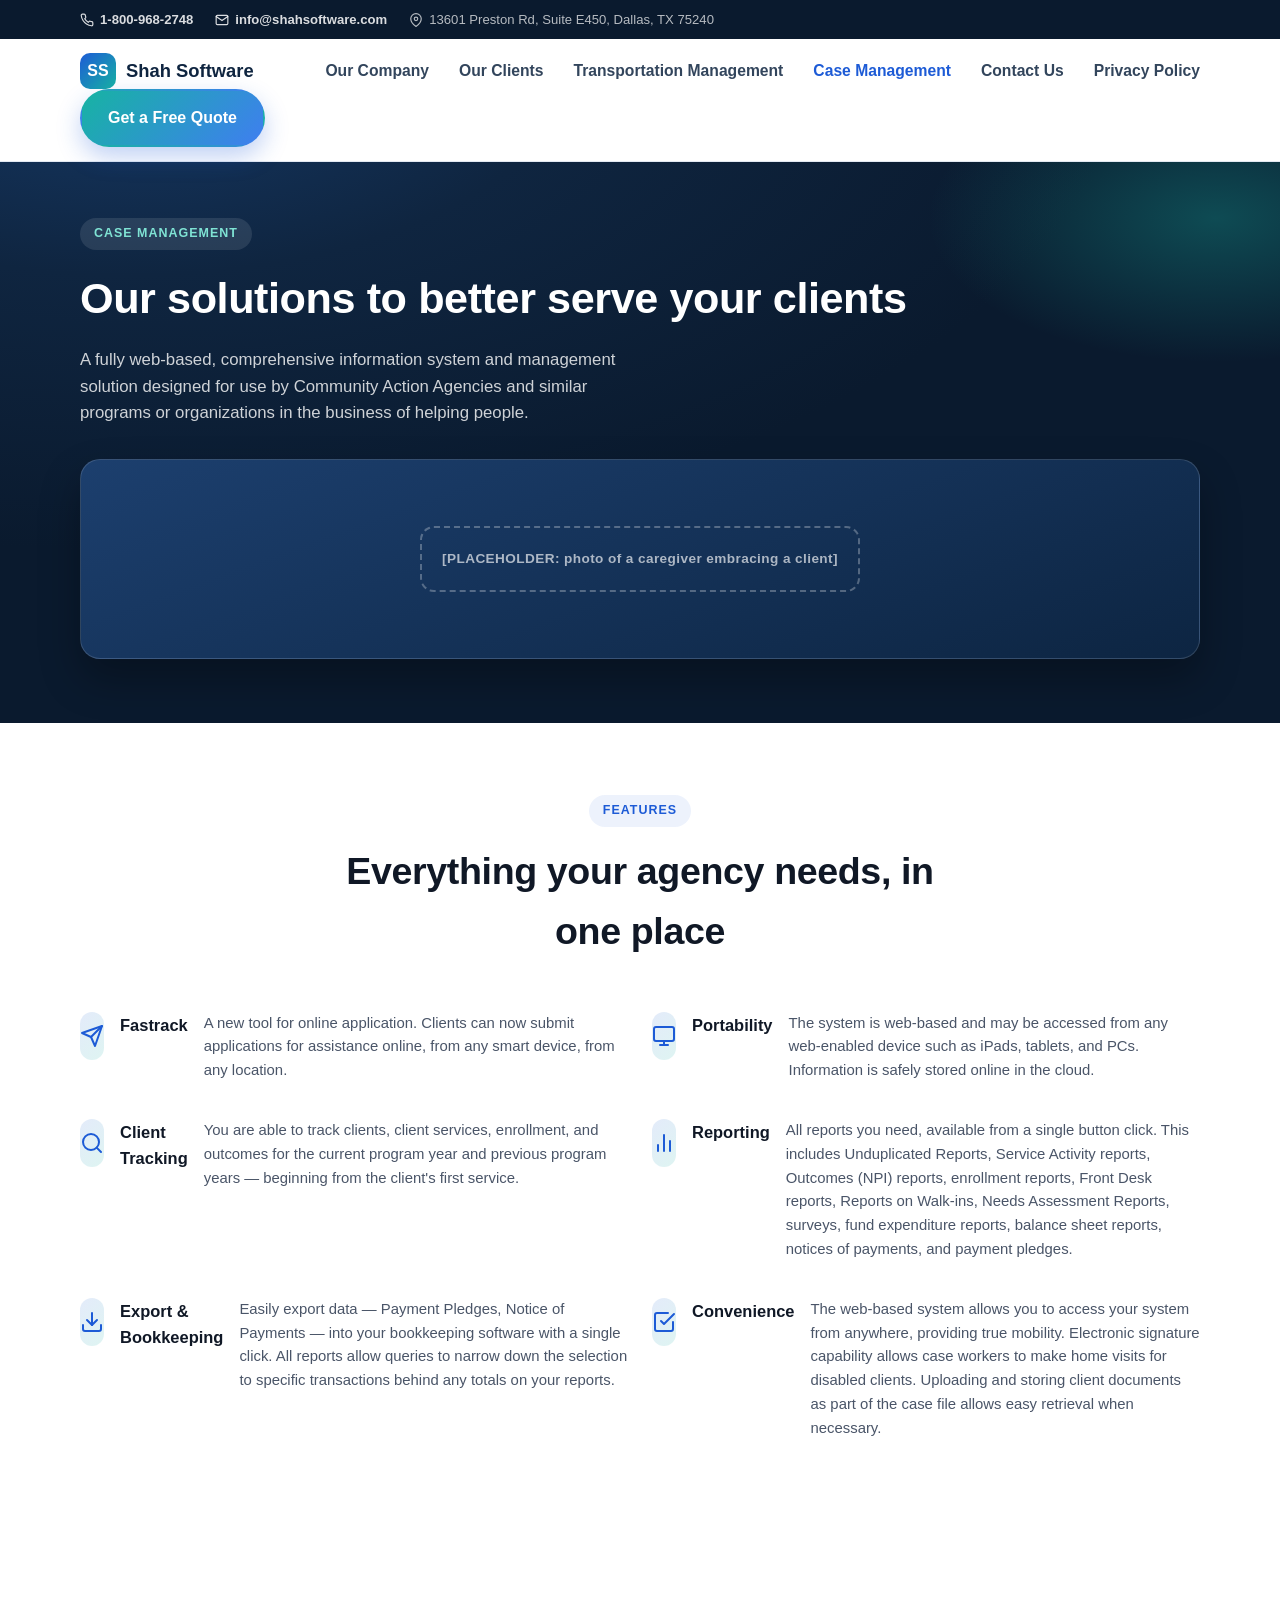
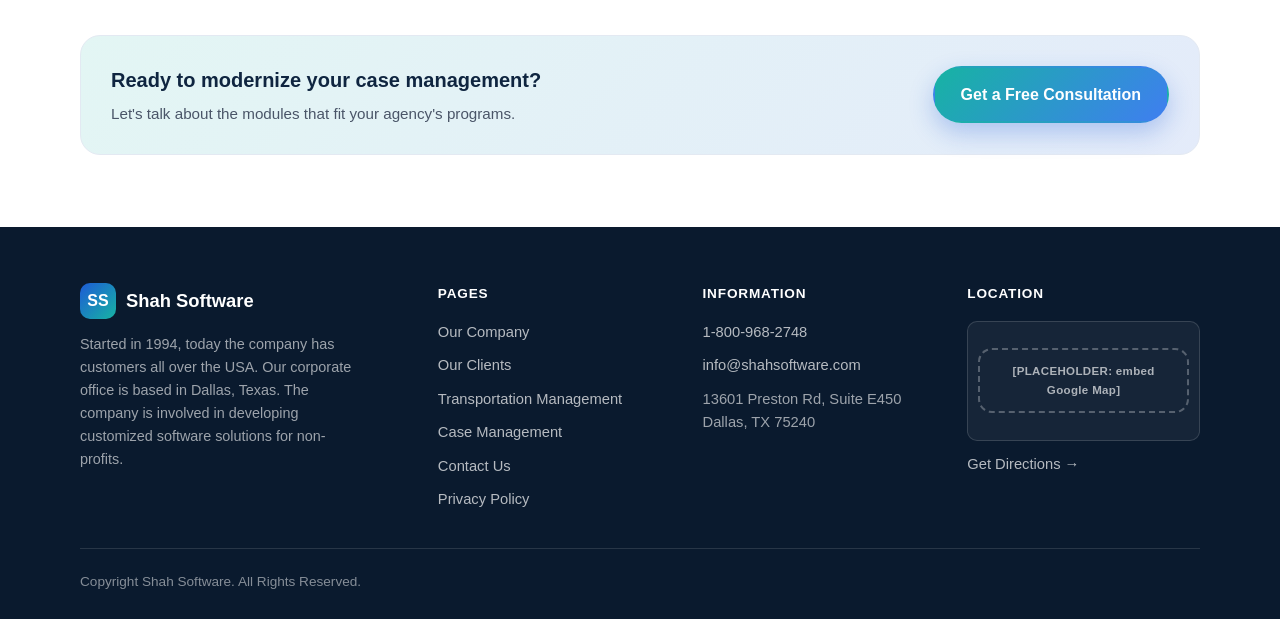
==== case-management.html @ 7a67a082 "Rebuild full site page-by-page with real content from shahsoftware.com Replaces the single-page conc" ====
<!DOCTYPE html>
<html lang="en">
<head>
<meta charset="UTF-8">
<meta name="viewport" content="width=device-width, initial-scale=1.0">
<title>Case Management | Shah Software</title>
<meta name="description" content="A fully web-based case management system for Community Action Agencies to track clients, services, and outcomes.">
<link rel="stylesheet" href="styles.css">
</head>
<body>

<div class="topbar">
  <div class="wrap">
    <a href="tel:+18009682748">
      <svg viewBox="0 0 24 24" fill="none" stroke="currentColor" stroke-width="2" stroke-linecap="round" stroke-linejoin="round"><path d="M22 16.92v3a2 2 0 0 1-2.18 2 19.79 19.79 0 0 1-8.63-3.07 19.5 19.5 0 0 1-6-6 19.79 19.79 0 0 1-3.07-8.67A2 2 0 0 1 4.11 2h3a2 2 0 0 1 2 1.72c.127.96.361 1.903.7 2.81a2 2 0 0 1-.45 2.11L8.09 9.91a16 16 0 0 0 6 6l1.27-1.27a2 2 0 0 1 2.11-.45c.907.339 1.85.573 2.81.7A2 2 0 0 1 22 16.92z"/></svg>
      1-800-968-2748
    </a>
    <a href="mailto:info@shahsoftware.com">
      <svg viewBox="0 0 24 24" fill="none" stroke="currentColor" stroke-width="2" stroke-linecap="round" stroke-linejoin="round"><path d="M4 4h16c1.1 0 2 .9 2 2v12c0 1.1-.9 2-2 2H4c-1.1 0-2-.9-2-2V6c0-1.1.9-2 2-2z"/><polyline points="22,6 12,13 2,6"/></svg>
      info@shahsoftware.com
    </a>
    <span class="addr">
      <svg viewBox="0 0 24 24" fill="none" stroke="currentColor" stroke-width="2" stroke-linecap="round" stroke-linejoin="round"><path d="M21 10c0 7-9 13-9 13s-9-6-9-13a9 9 0 0 1 18 0z"/><circle cx="12" cy="10" r="3"/></svg>
      13601 Preston Rd, Suite E450, Dallas, TX 75240
    </span>
  </div>
</div>

<header>
  <nav class="nav">
    <a href="index.html" class="logo">
      <span class="logo-mark">SS</span>
      Shah Software
    </a>

    <input type="checkbox" id="nav-toggle" class="nav-toggle">

    <a class="nav-call" href="tel:+18009682748">
      <svg class="icon" viewBox="0 0 24 24" fill="none" stroke="currentColor" stroke-width="2" stroke-linecap="round" stroke-linejoin="round"><path d="M22 16.92v3a2 2 0 0 1-2.18 2 19.79 19.79 0 0 1-8.63-3.07 19.5 19.5 0 0 1-6-6 19.79 19.79 0 0 1-3.07-8.67A2 2 0 0 1 4.11 2h3a2 2 0 0 1 2 1.72c.127.96.361 1.903.7 2.81a2 2 0 0 1-.45 2.11L8.09 9.91a16 16 0 0 0 6 6l1.27-1.27a2 2 0 0 1 2.11-.45c.907.339 1.85.573 2.81.7A2 2 0 0 1 22 16.92z"/></svg>
    </a>

    <label for="nav-toggle" class="burger" aria-label="Menu">
      <svg class="icon" viewBox="0 0 24 24" fill="none" stroke="currentColor" stroke-width="2" stroke-linecap="round"><line x1="3" y1="6" x2="21" y2="6"/><line x1="3" y1="12" x2="21" y2="12"/><line x1="3" y1="18" x2="21" y2="18"/></svg>
    </label>

    <ul class="nav-links">
      <li><a href="our-company.html">Our Company</a></li>
      <li><a href="our-clients.html">Our Clients</a></li>
      <li><a href="transportation-management.html">Transportation Management</a></li>
      <li><a href="case-management.html" class="active">Case Management</a></li>
      <li><a href="contact.html">Contact Us</a></li>
      <li><a href="privacy-policy.html">Privacy Policy</a></li>
    </ul>

    <a href="contact.html" class="btn btn-primary nav-cta">Get a Free Quote</a>
  </nav>
</header>

<main>

  <section class="page-hero">
    <div class="wrap">
      <span class="eyebrow on-dark">Case Management</span>
      <h1>Our solutions to better serve your clients</h1>
      <p>A fully web-based, comprehensive information system and management solution designed for use by Community Action Agencies and similar programs or organizations in the business of helping people.</p>
      <div class="page-hero-media">
        <div class="placeholder-tag">[PLACEHOLDER: photo of a caregiver embracing a client]</div>
      </div>
    </div>
  </section>

  <section>
    <div class="wrap">
      <div class="section-head">
        <span class="eyebrow">Features</span>
        <h2>Everything your agency needs, in one place</h2>
      </div>

      <div class="feature-grid">
        <div class="feature-card">
          <div class="card-icon">
            <svg width="24" height="24" viewBox="0 0 24 24" fill="none" stroke="currentColor" stroke-width="2" stroke-linecap="round" stroke-linejoin="round"><line x1="22" y1="2" x2="11" y2="13"/><polygon points="22 2 15 22 11 13 2 9 22 2"/></svg>
          </div>
          <h3>Fastrack</h3>
          <p>A new tool for online application. Clients can now submit applications for assistance online, from any smart device, from any location.</p>
        </div>

        <div class="feature-card">
          <div class="card-icon">
            <svg width="24" height="24" viewBox="0 0 24 24" fill="none" stroke="currentColor" stroke-width="2" stroke-linecap="round" stroke-linejoin="round"><rect x="2" y="3" width="20" height="14" rx="2"/><line x1="8" y1="21" x2="16" y2="21"/><line x1="12" y1="17" x2="12" y2="21"/></svg>
          </div>
          <h3>Portability</h3>
          <p>The system is web-based and may be accessed from any web-enabled device such as iPads, tablets, and PCs. Information is safely stored online in the cloud.</p>
        </div>

        <div class="feature-card">
          <div class="card-icon">
            <svg width="24" height="24" viewBox="0 0 24 24" fill="none" stroke="currentColor" stroke-width="2" stroke-linecap="round" stroke-linejoin="round"><circle cx="11" cy="11" r="8"/><line x1="21" y1="21" x2="16.65" y2="16.65"/></svg>
          </div>
          <h3>Client Tracking</h3>
          <p>You are able to track clients, client services, enrollment, and outcomes for the current program year and previous program years — beginning from the client's first service.</p>
        </div>

        <div class="feature-card">
          <div class="card-icon">
            <svg width="24" height="24" viewBox="0 0 24 24" fill="none" stroke="currentColor" stroke-width="2" stroke-linecap="round" stroke-linejoin="round"><line x1="18" y1="20" x2="18" y2="10"/><line x1="12" y1="20" x2="12" y2="4"/><line x1="6" y1="20" x2="6" y2="14"/></svg>
          </div>
          <h3>Reporting</h3>
          <p>All reports you need, available from a single button click. This includes Unduplicated Reports, Service Activity reports, Outcomes (NPI) reports, enrollment reports, Front Desk reports, Reports on Walk-ins, Needs Assessment Reports, surveys, fund expenditure reports, balance sheet reports, notices of payments, and payment pledges.</p>
        </div>

        <div class="feature-card">
          <div class="card-icon">
            <svg width="24" height="24" viewBox="0 0 24 24" fill="none" stroke="currentColor" stroke-width="2" stroke-linecap="round" stroke-linejoin="round"><path d="M21 15v4a2 2 0 0 1-2 2H5a2 2 0 0 1-2-2v-4"/><polyline points="7 10 12 15 17 10"/><line x1="12" y1="15" x2="12" y2="3"/></svg>
          </div>
          <h3>Export &amp; Bookkeeping</h3>
          <p>Easily export data — Payment Pledges, Notice of Payments — into your bookkeeping software with a single click. All reports allow queries to narrow down the selection to specific transactions behind any totals on your reports.</p>
        </div>

        <div class="feature-card">
          <div class="card-icon">
            <svg width="24" height="24" viewBox="0 0 24 24" fill="none" stroke="currentColor" stroke-width="2" stroke-linecap="round" stroke-linejoin="round"><path d="M9 11l3 3L22 4"/><path d="M21 12v7a2 2 0 0 1-2 2H5a2 2 0 0 1-2-2V5a2 2 0 0 1 2-2h11"/></svg>
          </div>
          <h3>Convenience</h3>
          <p>The web-based system allows you to access your system from anywhere, providing true mobility. Electronic signature capability allows case workers to make home visits for disabled clients. Uploading and storing client documents as part of the case file allows easy retrieval when necessary.</p>
        </div>
      </div>
    </div>
  </section>

  <section>
    <div class="wrap">
      <div class="call-banner" style="background:linear-gradient(135deg,rgba(23,179,163,0.12),rgba(29,91,214,0.12));border:1px solid var(--line);">
        <div>
          <h3 style="color:var(--navy);">Ready to modernize your case management?</h3>
          <p style="color:var(--ink-soft);">Let's talk about the modules that fit your agency's programs.</p>
        </div>
        <a class="btn btn-primary" href="contact.html">Get a Free Consultation</a>
      </div>
    </div>
  </section>

</main>

<footer>
  <div class="wrap">
    <div class="footer-grid">
      <div class="footer-brand">
        <a href="index.html" class="logo">
          <span class="logo-mark">SS</span>
          Shah Software
        </a>
        <p>Started in 1994, today the company has customers all over the USA. Our corporate office is based in Dallas, Texas. The company is involved in developing customized software solutions for non-profits.</p>
      </div>

      <div class="footer-col">
        <h4>Pages</h4>
        <ul>
          <li><a href="our-company.html">Our Company</a></li>
          <li><a href="our-clients.html">Our Clients</a></li>
          <li><a href="transportation-management.html">Transportation Management</a></li>
          <li><a href="case-management.html">Case Management</a></li>
          <li><a href="contact.html">Contact Us</a></li>
          <li><a href="privacy-policy.html">Privacy Policy</a></li>
        </ul>
      </div>

      <div class="footer-col">
        <h4>Information</h4>
        <ul>
          <li><a href="tel:+18009682748">1-800-968-2748</a></li>
          <li><a href="mailto:info@shahsoftware.com">info@shahsoftware.com</a></li>
          <li class="plain">13601 Preston Rd, Suite E450<br>Dallas, TX 75240</li>
        </ul>
      </div>

      <div class="footer-col">
        <h4>Location</h4>
        <div class="footer-map"><div class="placeholder-tag">[PLACEHOLDER: embed Google Map]</div></div>
        <ul style="margin-top:12px;">
          <li><a href="https://www.google.com/maps/search/?api=1&query=13601+Preston+Rd+Suite+E450+Dallas+TX+75240" target="_blank" rel="noopener">Get Directions →</a></li>
        </ul>
      </div>
    </div>

    <div class="footer-bottom">
      <span>Copyright Shah Software. All Rights Reserved.</span>
    </div>
  </div>
</footer>

</body>
</html>
---- styles.css ----
/* ===========================================================
   Shah Software — shared stylesheet
   Plain HTML + CSS, no JS, no build step.
   =========================================================== */

:root{
  --navy:#0f2540;
  --navy-deep:#0a1a2e;
  --blue:#1d5bd6;
  --blue-light:#3f7ef0;
  --teal:#17b3a3;
  --gold:#e8a33d;
  --ink:#101826;
  --ink-soft:#4a5568;
  --paper:#ffffff;
  --paper-soft:#f4f7fb;
  --line:#e3e9f2;
  --radius-lg:20px;
  --radius-md:14px;
  --radius-sm:10px;
  --shadow:0 10px 30px rgba(15,37,64,0.10);
  --shadow-sm:0 4px 14px rgba(15,37,64,0.08);
  --maxw:1160px;
}

*,*::before,*::after{box-sizing:border-box;}
html{scroll-behavior:smooth;}
body{
  margin:0;
  font-family:-apple-system,BlinkMacSystemFont,"Segoe UI",Roboto,"Helvetica Neue",Arial,sans-serif;
  color:var(--ink);
  background:var(--paper);
  line-height:1.6;
  -webkit-font-smoothing:antialiased;
}
img{max-width:100%;display:block;}
a{color:inherit;text-decoration:none;}
ul{list-style:none;margin:0;padding:0;}
h1,h2,h3,h4,p{margin:0;}
.wrap{max-width:var(--maxw);margin:0 auto;padding:0 20px;}
section{padding:72px 0;}
.eyebrow{
  display:inline-block;
  font-size:.78rem;
  font-weight:700;
  letter-spacing:.08em;
  text-transform:uppercase;
  color:var(--blue);
  background:rgba(29,91,214,0.08);
  padding:6px 14px;
  border-radius:999px;
  margin-bottom:14px;
}
.eyebrow.on-dark{background:rgba(255,255,255,0.1);color:#7fe3d4;}
.section-head{max-width:640px;margin:0 auto 44px;text-align:center;}
.section-head.left{margin:0 0 36px;text-align:left;}
.section-head h2{font-size:clamp(1.7rem,4vw,2.35rem);letter-spacing:-0.01em;}
.section-head p{margin-top:12px;color:var(--ink-soft);font-size:1.05rem;}

/* ===== Buttons ===== */
.btn{
  display:inline-flex;
  align-items:center;
  justify-content:center;
  gap:8px;
  padding:14px 26px;
  border-radius:999px;
  font-weight:700;
  font-size:1rem;
  border:2px solid transparent;
  cursor:pointer;
  transition:transform .15s ease, box-shadow .15s ease, background .15s ease, color .15s ease;
}
.btn:active{transform:translateY(1px);}
.btn-primary{
  background:linear-gradient(135deg,var(--teal),var(--blue-light));
  color:#fff;
  box-shadow:0 10px 24px rgba(29,91,214,0.28);
}
.btn-primary:hover{box-shadow:0 14px 30px rgba(29,91,214,0.36);transform:translateY(-1px);}
.btn-ghost{background:transparent;border-color:rgba(255,255,255,0.5);color:#fff;}
.btn-ghost:hover{background:rgba(255,255,255,0.12);}
.btn-outline{background:transparent;border-color:var(--line);color:var(--navy);}
.btn-outline:hover{border-color:var(--blue);color:var(--blue);}
.btn-sm{padding:10px 20px;font-size:.9rem;}

/* ===== Top info bar ===== */
.topbar{
  background:var(--navy-deep);
  color:rgba(255,255,255,0.85);
  font-size:.82rem;
}
.topbar .wrap{
  display:flex;
  flex-wrap:wrap;
  gap:6px 22px;
  align-items:center;
  padding-top:9px;
  padding-bottom:9px;
}
.topbar a{display:inline-flex;align-items:center;gap:6px;font-weight:600;}
.topbar a:hover{color:#7fe3d4;}
.topbar svg{width:14px;height:14px;flex-shrink:0;}
.topbar .addr{display:inline-flex;align-items:center;gap:6px;color:rgba(255,255,255,0.7);}

/* ===== Header / nav ===== */
header{
  position:sticky;
  top:0;
  z-index:50;
  background:rgba(255,255,255,0.92);
  backdrop-filter:saturate(180%) blur(10px);
  border-bottom:1px solid var(--line);
}
.nav{
  display:flex;
  flex-wrap:wrap;
  align-items:center;
  justify-content:space-between;
  padding:14px 20px;
  max-width:var(--maxw);
  margin:0 auto;
}
.logo{display:flex;align-items:center;gap:10px;font-weight:800;font-size:1.15rem;color:var(--navy);order:1;}
.logo-mark{
  width:36px;height:36px;border-radius:10px;
  background:linear-gradient(135deg,var(--blue),var(--teal));
  display:flex;align-items:center;justify-content:center;
  color:#fff;font-weight:800;font-size:1rem;flex-shrink:0;
}
.icon{width:18px;height:18px;flex-shrink:0;}

.nav-toggle{display:none;}
.burger{
  order:3;
  display:flex;align-items:center;justify-content:center;
  width:40px;height:40px;border-radius:10px;
  border:1px solid var(--line);background:#fff;cursor:pointer;
}
.nav-call{
  order:2;
  display:flex;align-items:center;gap:8px;
  font-weight:700;color:var(--navy);font-size:.88rem;
  margin-left:auto;margin-right:10px;
}
.nav-links{
  order:5;
  flex-basis:100%;
  max-height:0;
  overflow:hidden;
  transition:max-height .25s ease;
  display:flex;flex-direction:column;
  width:100%;
  font-weight:600;font-size:.98rem;color:var(--navy);
}
.nav-toggle:checked ~ .nav-links{max-height:520px;margin-top:14px;}
.nav-links li{border-top:1px solid var(--line);}
.nav-links a{display:block;padding:13px 4px;opacity:.85;}
.nav-links a:hover,.nav-links a.active{opacity:1;color:var(--blue);}
.nav-cta{order:4;display:none;}

@media(min-width:880px){
  .nav-call,.burger,.nav-toggle{display:none;}
  .nav-links{
    order:2;flex-basis:auto;max-height:none;overflow:visible;
    flex-direction:row;width:auto;gap:30px;
  }
  .nav-links li{border-top:none;}
  .nav-links a{padding:0;}
  .nav-links a.active{color:var(--blue);}
  .nav-cta{order:3;display:inline-flex;}
}

/* ===== Hero (home, large) ===== */
.hero{
  position:relative;
  background:radial-gradient(1200px 600px at 15% -10%, #163a68 0%, var(--navy) 45%, var(--navy-deep) 100%);
  color:#fff;
  overflow:hidden;
  padding:76px 0 90px;
}
.hero::after{
  content:"";position:absolute;inset:0;
  background:
    radial-gradient(500px 260px at 92% 12%, rgba(23,179,163,0.35), transparent 60%),
    radial-gradient(420px 300px at 100% 95%, rgba(232,163,61,0.18), transparent 60%);
  pointer-events:none;
}
.hero-grid{position:relative;display:grid;gap:44px;align-items:center;}
@media(min-width:960px){.hero-grid{grid-template-columns:1.05fr .95fr;gap:56px;}}
.hero-badge{
  display:inline-flex;align-items:center;gap:8px;
  background:rgba(255,255,255,0.1);border:1px solid rgba(255,255,255,0.16);
  padding:7px 14px;border-radius:999px;font-size:.82rem;font-weight:600;margin-bottom:20px;
}
.hero h1{font-size:clamp(2.1rem,5.4vw,3.4rem);line-height:1.12;letter-spacing:-0.02em;font-weight:800;}
.hero h1 span{
  background:linear-gradient(135deg,#5fe0cf,#7fb2ff);
  -webkit-background-clip:text;background-clip:text;color:transparent;
}
.hero p.lead{margin-top:18px;font-size:1.12rem;color:rgba(255,255,255,0.82);max-width:52ch;}
.hero-actions{display:flex;flex-wrap:wrap;gap:14px;margin-top:32px;}
.hero-trust{display:flex;flex-wrap:wrap;gap:22px;margin-top:40px;padding-top:28px;border-top:1px solid rgba(255,255,255,0.14);}
.hero-trust div{font-size:.85rem;color:rgba(255,255,255,0.7);}
.hero-trust strong{display:block;font-size:1.35rem;color:#fff;font-weight:800;}
.hero-media{
  position:relative;border-radius:var(--radius-lg);overflow:hidden;
  background:linear-gradient(160deg,#1c3f6e,#0d2542);
  border:1px solid rgba(255,255,255,0.14);min-height:320px;
  display:flex;align-items:center;justify-content:center;
  box-shadow:0 30px 60px rgba(0,0,0,0.35);
}
.placeholder-tag{
  color:rgba(255,255,255,0.65);font-size:.85rem;font-weight:700;letter-spacing:.03em;
  text-align:center;padding:20px;border:2px dashed rgba(255,255,255,0.28);
  border-radius:var(--radius-md);margin:20px;
}

/* ===== Page hero (inner pages, compact) ===== */
.page-hero{
  position:relative;
  background:radial-gradient(1000px 500px at 10% -20%, #163a68 0%, var(--navy) 45%, var(--navy-deep) 100%);
  color:#fff;padding:56px 0 64px;overflow:hidden;
}
.page-hero::after{
  content:"";position:absolute;inset:0;
  background:radial-gradient(480px 240px at 95% 10%, rgba(23,179,163,0.32), transparent 60%);
  pointer-events:none;
}
.page-hero .wrap{position:relative;}
.page-hero h1{font-size:clamp(1.9rem,4.6vw,2.7rem);letter-spacing:-0.01em;font-weight:800;}
.page-hero p{margin-top:14px;color:rgba(255,255,255,0.8);font-size:1.05rem;max-width:60ch;}
.page-hero-media{
  margin-top:32px;border-radius:var(--radius-lg);overflow:hidden;
  background:linear-gradient(160deg,#1c3f6e,#0d2542);
  border:1px solid rgba(255,255,255,0.14);min-height:200px;
  display:flex;align-items:center;justify-content:center;
  box-shadow:0 20px 40px rgba(0,0,0,0.3);
}

/* ===== Logos / trusted strip ===== */
.strip{background:var(--paper-soft);border-bottom:1px solid var(--line);padding:26px 0;}
.strip .wrap{display:flex;flex-wrap:wrap;gap:14px 34px;align-items:center;justify-content:center;color:var(--ink-soft);font-size:.85rem;font-weight:600;text-align:center;}

/* ===== Grids / cards ===== */
.grid-3{display:grid;gap:22px;grid-template-columns:1fr;}
@media(min-width:680px){.grid-3{grid-template-columns:repeat(2,1fr);}}
@media(min-width:980px){.grid-3{grid-template-columns:repeat(3,1fr);}}
.grid-2{display:grid;gap:22px;grid-template-columns:1fr;}
@media(min-width:680px){.grid-2{grid-template-columns:repeat(2,1fr);}}

.card{
  background:#fff;border:1px solid var(--line);border-radius:var(--radius-md);
  padding:28px 24px;box-shadow:var(--shadow-sm);
  transition:transform .18s ease, box-shadow .18s ease, border-color .18s ease;
}
.card:hover{transform:translateY(-4px);box-shadow:var(--shadow);border-color:#d3e0f5;}
.card-icon{
  width:48px;height:48px;border-radius:12px;
  display:flex;align-items:center;justify-content:center;
  background:linear-gradient(135deg,rgba(29,91,214,0.12),rgba(23,179,163,0.14));
  color:var(--blue);margin-bottom:18px;
}
.card h3{font-size:1.15rem;margin-bottom:8px;letter-spacing:-0.01em;}
.card p{color:var(--ink-soft);font-size:.97rem;}
.card .card-media{
  margin:-28px -24px 20px;border-radius:var(--radius-md) var(--radius-md) 0 0;
  overflow:hidden;aspect-ratio:16/10;
  background:linear-gradient(160deg,#eaf1fc,#f7fbfa);
  display:flex;align-items:center;justify-content:center;
}
.card .card-media .placeholder-tag{color:var(--ink-soft);border-color:#c7d6ec;font-size:.75rem;margin:14px;}
.card a.card-link{display:inline-flex;align-items:center;gap:6px;margin-top:14px;font-weight:700;color:var(--blue);font-size:.92rem;}
.card a.card-link:hover{color:var(--teal);}

/* ===== Why choose us ===== */
.why{background:var(--paper-soft);}
.why-grid{display:grid;gap:36px;align-items:center;}
@media(min-width:940px){.why-grid{grid-template-columns:.9fr 1.1fr;}}
.why-media{
  border-radius:var(--radius-lg);background:linear-gradient(160deg,#eaf1fc,#f7fbfa);
  border:1px solid var(--line);min-height:280px;display:flex;align-items:center;justify-content:center;
}
.why-media .placeholder-tag{color:var(--ink-soft);border-color:#c7d6ec;}
.why-list{display:grid;gap:20px;}
.why-item{
  display:flex;gap:16px;align-items:flex-start;background:#fff;border:1px solid var(--line);
  border-radius:var(--radius-md);padding:18px 20px;box-shadow:var(--shadow-sm);
}
.why-item .num{
  flex-shrink:0;width:38px;height:38px;border-radius:10px;background:var(--navy);color:#fff;
  font-weight:800;display:flex;align-items:center;justify-content:center;font-size:.95rem;
}
.why-item h3{font-size:1.05rem;margin-bottom:4px;}
.why-item p{color:var(--ink-soft);font-size:.95rem;}

/* ===== Reviews / testimonials ===== */
.reviews-grid{display:grid;gap:22px;grid-template-columns:1fr;}
@media(min-width:760px){.reviews-grid{grid-template-columns:repeat(3,1fr);}}
.review-card{
  background:#fff;border:1px solid var(--line);border-radius:var(--radius-md);
  padding:26px 24px;box-shadow:var(--shadow-sm);display:flex;flex-direction:column;gap:14px;
}
.stars{color:var(--gold);font-size:1.05rem;letter-spacing:2px;}
.review-card p.quote{color:var(--ink-soft);font-size:.94rem;flex-grow:1;}
.reviewer{display:flex;align-items:center;gap:12px;}
.avatar{
  width:42px;height:42px;border-radius:50%;
  background:linear-gradient(135deg,var(--blue-light),var(--teal));
  color:#fff;display:flex;align-items:center;justify-content:center;font-weight:700;font-size:.85rem;flex-shrink:0;
}
.reviewer .name{font-weight:700;font-size:.92rem;}
.reviewer .role{color:var(--ink-soft);font-size:.8rem;}

.testimonial-full{
  display:grid;gap:24px;
}
.testimonial-full .review-card{padding:30px;}
.testimonial-full p.quote{font-size:1rem;color:var(--ink-soft);}
.rating-summary{
  display:flex;align-items:center;gap:14px;flex-wrap:wrap;
  background:#fff;border:1px solid var(--line);border-radius:var(--radius-md);
  padding:18px 22px;box-shadow:var(--shadow-sm);margin-bottom:36px;
}
.rating-summary .stars{font-size:1.3rem;}
.rating-summary strong{font-size:1.1rem;}
.rating-summary span{color:var(--ink-soft);font-size:.92rem;}

/* ===== Feature grid (Transportation / Case Management) ===== */
.feature-grid{display:grid;gap:24px;grid-template-columns:1fr;}
@media(min-width:680px){.feature-grid{grid-template-columns:repeat(2,1fr);}}
@media(min-width:980px){.feature-grid.cols-3{grid-template-columns:repeat(3,1fr);}}
.feature-card{display:flex;gap:16px;align-items:flex-start;padding:6px 0;}
.feature-card .card-icon{margin-bottom:0;}
.feature-card h3{font-size:1.03rem;margin-bottom:6px;}
.feature-card p{color:var(--ink-soft);font-size:.93rem;}

.intro-copy{max-width:760px;margin:0 auto 48px;text-align:center;color:var(--ink-soft);font-size:1.05rem;}

/* ===== Spotlight / article banner ===== */
.spotlight{background:var(--paper-soft);}
.spotlight-grid{display:grid;gap:32px;align-items:center;}
@media(min-width:860px){.spotlight-grid{grid-template-columns:1.1fr .9fr;}}
.spotlight-tag{
  display:inline-block;background:var(--gold);color:#fff;font-weight:800;font-size:.78rem;
  letter-spacing:.05em;text-transform:uppercase;padding:7px 14px;border-radius:6px;margin-bottom:16px;
}
.spotlight h3{font-size:clamp(1.4rem,3vw,1.9rem);letter-spacing:-0.01em;margin-bottom:14px;}
.spotlight p{color:var(--ink-soft);}
.spotlight-media{
  border-radius:var(--radius-lg);overflow:hidden;background:linear-gradient(160deg,#e4ecf9,#eef6f4);
  border:1px solid var(--line);min-height:220px;display:flex;align-items:center;justify-content:center;
}
.spotlight-media .placeholder-tag{color:var(--ink-soft);border-color:#c7d6ec;}

/* ===== Contact ===== */
.contact-hero-strip{background:linear-gradient(160deg,var(--navy-deep),var(--navy));color:#fff;}
.contact-grid{display:grid;gap:22px;grid-template-columns:1fr;}
@media(min-width:760px){.contact-grid{grid-template-columns:repeat(2,1fr);}}
@media(min-width:1040px){.contact-grid{grid-template-columns:repeat(4,1fr);}}
.contact-card{
  background:rgba(255,255,255,0.06);border:1px solid rgba(255,255,255,0.14);
  border-radius:var(--radius-md);padding:26px 22px;text-align:left;
}
.contact-card .card-icon{background:rgba(255,255,255,0.1);color:#7fe3d4;}
.contact-card h3{font-size:1.02rem;margin-bottom:8px;}
.contact-card p{color:rgba(255,255,255,0.72);font-size:.92rem;}
.contact-card a.link{display:inline-flex;align-items:center;gap:6px;margin-top:12px;font-weight:700;color:#7fe3d4;font-size:.92rem;}
.contact-card a.link:hover{color:#fff;}
.call-banner{
  margin-top:44px;display:flex;flex-wrap:wrap;gap:20px;align-items:center;justify-content:space-between;
  background:linear-gradient(135deg,rgba(23,179,163,0.16),rgba(29,91,214,0.16));
  border:1px solid rgba(255,255,255,0.16);border-radius:var(--radius-lg);padding:28px 30px;
}
.call-banner h3{font-size:1.25rem;margin-bottom:6px;}
.call-banner p{color:rgba(255,255,255,0.72);font-size:.95rem;}

/* ===== Contact page: info + form ===== */
.contact-layout{display:grid;gap:44px;grid-template-columns:1fr;}
@media(min-width:900px){.contact-layout{grid-template-columns:.85fr 1.15fr;}}
.info-block h2{font-size:1.4rem;margin-bottom:20px;}
.info-list{display:grid;gap:18px;}
.info-list li{display:flex;gap:14px;align-items:flex-start;}
.info-list .card-icon{background:rgba(29,91,214,0.1);}
.info-list strong{display:block;font-size:.98rem;}
.info-list a,.info-list span.value{color:var(--ink-soft);font-size:.95rem;}
.info-list a:hover{color:var(--blue);}
.hours-note{margin-top:22px;padding:16px 18px;background:var(--paper-soft);border:1px dashed var(--line);border-radius:var(--radius-sm);color:var(--ink-soft);font-size:.88rem;}

.form-card{background:#fff;border:1px solid var(--line);border-radius:var(--radius-lg);padding:32px;box-shadow:var(--shadow-sm);}
.form-card h2{font-size:1.4rem;margin-bottom:6px;}
.form-card > p{color:var(--ink-soft);font-size:.94rem;margin-bottom:24px;}
.form-row{display:grid;gap:16px;grid-template-columns:1fr;margin-bottom:16px;}
@media(min-width:560px){.form-row.two{grid-template-columns:1fr 1fr;}}
label{display:block;font-size:.85rem;font-weight:700;color:var(--navy);margin-bottom:6px;}
input[type=text],input[type=email],input[type=tel],textarea{
  width:100%;padding:12px 14px;border:1px solid var(--line);border-radius:var(--radius-sm);
  font:inherit;color:var(--ink);background:var(--paper-soft);
}
input:focus,textarea:focus{outline:2px solid var(--blue-light);outline-offset:1px;background:#fff;}
textarea{resize:vertical;min-height:110px;}
.checkbox-group{display:grid;gap:10px;grid-template-columns:1fr;margin-top:6px;}
@media(min-width:560px){.checkbox-group{grid-template-columns:1fr 1fr;}}
.checkbox-group label{
  display:flex;align-items:center;gap:8px;font-weight:600;font-size:.9rem;color:var(--ink);margin-bottom:0;
}
.checkbox-group input{width:16px;height:16px;accent-color:var(--blue);}
.form-note{margin-top:18px;font-size:.82rem;color:var(--ink-soft);background:var(--paper-soft);border:1px dashed var(--line);border-radius:var(--radius-sm);padding:12px 14px;}

.map-embed{
  border-radius:var(--radius-lg);overflow:hidden;border:1px solid var(--line);
  background:var(--paper-soft);min-height:280px;display:flex;align-items:center;justify-content:center;
  margin-top:56px;
}
.map-embed .placeholder-tag{color:var(--ink-soft);border-color:#c7d6ec;}

/* ===== Prose (privacy policy) ===== */
.prose{max-width:820px;margin:0 auto;}
.prose h2{font-size:1.3rem;margin:38px 0 12px;letter-spacing:-0.01em;}
.prose h2:first-child{margin-top:0;}
.prose h3{font-size:1.05rem;margin:22px 0 8px;}
.prose p{color:var(--ink-soft);margin-bottom:14px;font-size:.98rem;}
.prose ul{list-style:disc;padding-left:22px;margin-bottom:14px;}
.prose li{color:var(--ink-soft);font-size:.98rem;margin-bottom:6px;}
.prose .meta{color:var(--ink-soft);font-size:.9rem;margin-bottom:30px;}
.prose a{color:var(--blue);text-decoration:underline;}

/* ===== Footer ===== */
footer{background:var(--navy-deep);color:rgba(255,255,255,0.7);padding:56px 0 26px;font-size:.92rem;}
.footer-grid{display:grid;gap:32px;grid-template-columns:1fr;padding-bottom:36px;border-bottom:1px solid rgba(255,255,255,0.12);}
@media(min-width:760px){.footer-grid{grid-template-columns:1.4fr 1fr 1fr 1fr;}}
.footer-brand .logo{color:#fff;margin-bottom:14px;}
.footer-brand p{color:rgba(255,255,255,0.6);font-size:.9rem;max-width:36ch;}
.footer-col h4{color:#fff;font-size:.85rem;text-transform:uppercase;letter-spacing:.06em;margin-bottom:16px;}
.footer-col ul{display:grid;gap:10px;}
.footer-col a:hover{color:#fff;}
.footer-col li.plain{color:rgba(255,255,255,0.6);}
.footer-map{
  border-radius:var(--radius-sm);overflow:hidden;border:1px solid rgba(255,255,255,0.14);
  min-height:120px;background:rgba(255,255,255,0.05);display:flex;align-items:center;justify-content:center;
}
.footer-map .placeholder-tag{margin:10px;padding:12px;font-size:.72rem;}
.footer-bottom{display:flex;flex-wrap:wrap;gap:12px;align-items:center;justify-content:space-between;padding-top:22px;font-size:.85rem;color:rgba(255,255,255,0.5);}

::selection{background:rgba(23,179,163,0.3);}
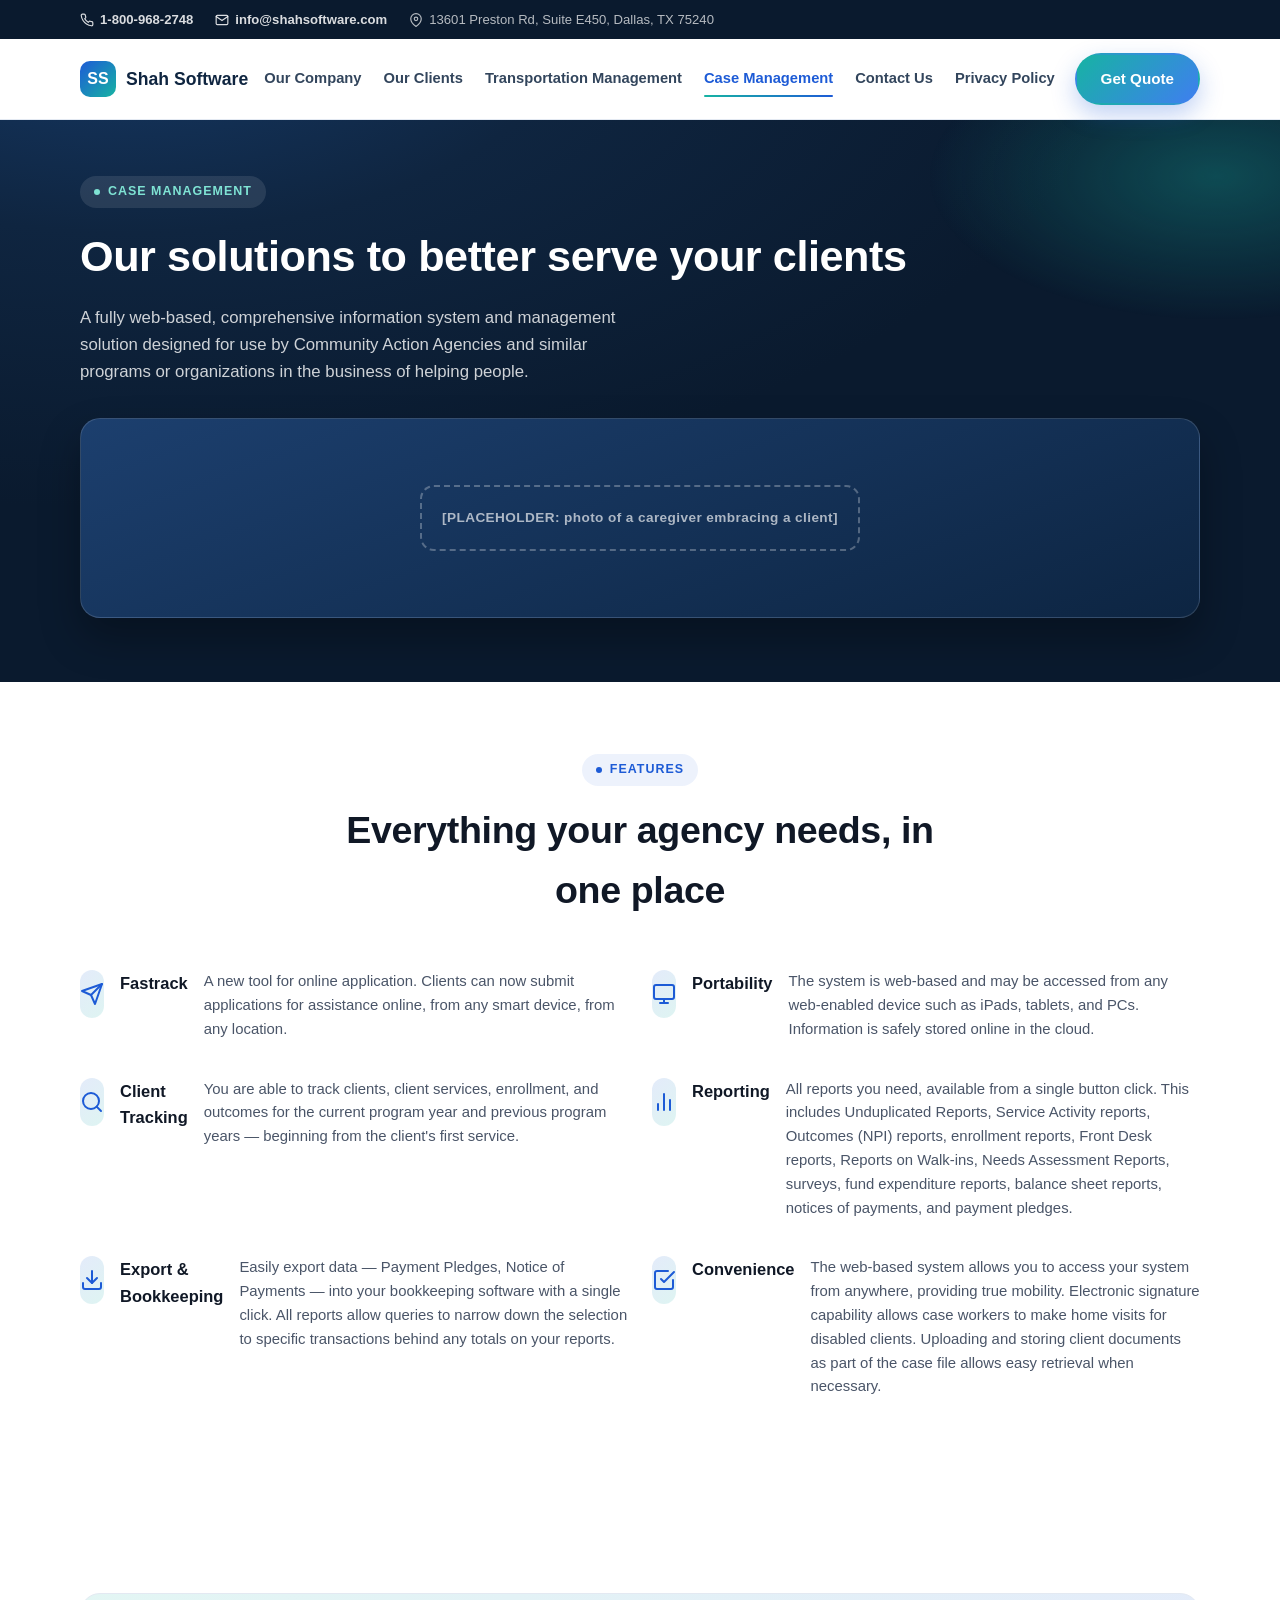
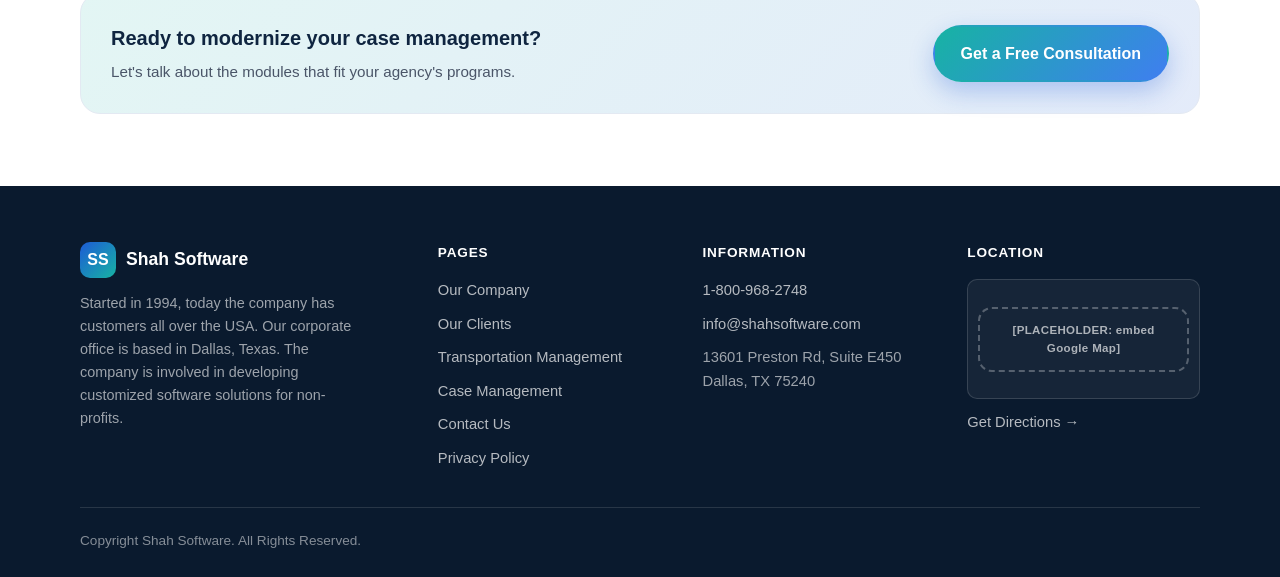
==== commit 9298c8bd: "Fix header CTA placement bug and add a modern interaction pass Root cause of the reported bug: once " ====
--- a/case-management.html
+++ b/case-management.html
@@ -5,7 +5,544 @@
 <meta name="viewport" content="width=device-width, initial-scale=1.0">
 <title>Case Management | Shah Software</title>
 <meta name="description" content="A fully web-based case management system for Community Action Agencies to track clients, services, and outcomes.">
-<link rel="stylesheet" href="styles.css">
+<link rel="icon" type="image/svg+xml" href="data:image/svg+xml,%3Csvg xmlns='http://www.w3.org/2000/svg' viewBox='0 0 36 36'%3E%3Cdefs%3E%3ClinearGradient id='g' x1='0' y1='0' x2='1' y2='1'%3E%3Cstop offset='0' stop-color='%231d5bd6'/%3E%3Cstop offset='1' stop-color='%2317b3a3'/%3E%3C/linearGradient%3E%3C/defs%3E%3Crect width='36' height='36' rx='9' fill='url(%23g)'/%3E%3Ctext x='18' y='24' font-family='Arial,Helvetica,sans-serif' font-size='15' font-weight='800' fill='white' text-anchor='middle'%3ESS%3C/text%3E%3C/svg%3E">
+<link rel="canonical" href="https://www.shahsoftware.com/case-management.html">
+<meta property="og:type" content="website">
+<meta property="og:site_name" content="Shah Software">
+<meta property="og:title" content="Case Management | Shah Software">
+<meta property="og:description" content="A fully web-based case management system for Community Action Agencies to track clients, services, and outcomes.">
+<meta property="og:url" content="https://www.shahsoftware.com/case-management.html">
+<meta property="og:image" content="https://www.shahsoftware.com/[PLACEHOLDER-social-share-image.jpg]">
+<meta name="twitter:card" content="summary_large_image">
+<meta name="twitter:title" content="Case Management | Shah Software">
+<meta name="twitter:description" content="A fully web-based case management system for Community Action Agencies to track clients, services, and outcomes.">
+<style>
+/* ===========================================================
+   Shah Software — shared stylesheet
+   Plain HTML + CSS, no JS, no build step.
+   =========================================================== */
+
+:root{
+  --navy:#0f2540;
+  --navy-deep:#0a1a2e;
+  --blue:#1d5bd6;
+  --blue-light:#3f7ef0;
+  --teal:#17b3a3;
+  --gold:#e8a33d;
+  --ink:#101826;
+  --ink-soft:#4a5568;
+  --paper:#ffffff;
+  --paper-soft:#f4f7fb;
+  --line:#e3e9f2;
+  --radius-lg:20px;
+  --radius-md:14px;
+  --radius-sm:10px;
+  --shadow:0 10px 30px rgba(15,37,64,0.10);
+  --shadow-sm:0 4px 14px rgba(15,37,64,0.08);
+  --maxw:1160px;
+}
+
+*,*::before,*::after{box-sizing:border-box;}
+html{scroll-behavior:smooth;scrollbar-width:thin;scrollbar-color:var(--teal) var(--paper-soft);}
+body{
+  margin:0;
+  font-family:-apple-system,BlinkMacSystemFont,"Segoe UI",Roboto,"Helvetica Neue",Arial,sans-serif;
+  color:var(--ink);
+  background:var(--paper);
+  line-height:1.6;
+  -webkit-font-smoothing:antialiased;
+}
+img{max-width:100%;display:block;}
+a{color:inherit;text-decoration:none;}
+ul{list-style:none;margin:0;padding:0;}
+h1,h2,h3,h4,p{margin:0;}
+.wrap{max-width:var(--maxw);margin:0 auto;padding:0 20px;}
+section{padding:72px 0;}
+
+/* custom scrollbar (webkit) */
+::-webkit-scrollbar{width:10px;height:10px;}
+::-webkit-scrollbar-track{background:var(--paper-soft);}
+::-webkit-scrollbar-thumb{background:linear-gradient(var(--teal),var(--blue));border-radius:999px;}
+::-webkit-scrollbar-thumb:hover{background:linear-gradient(var(--blue),var(--teal));}
+::selection{background:rgba(23,179,163,0.3);}
+
+/* accessible, on-brand focus rings (kept for keyboard users; mouse clicks don't trigger it) */
+a:focus-visible,button:focus-visible,input:focus-visible,textarea:focus-visible,.btn:focus-visible,label.burger:focus-visible{
+  outline:none;box-shadow:0 0 0 3px rgba(29,91,214,0.35);border-radius:8px;
+}
+
+.eyebrow{
+  display:inline-flex;
+  align-items:center;
+  gap:8px;
+  font-size:.78rem;
+  font-weight:700;
+  letter-spacing:.08em;
+  text-transform:uppercase;
+  color:var(--blue);
+  background:rgba(29,91,214,0.08);
+  padding:6px 14px;
+  border-radius:999px;
+  margin-bottom:14px;
+}
+.eyebrow::before{
+  content:"";width:6px;height:6px;border-radius:50%;background:var(--blue);flex-shrink:0;
+  animation:pulseDot 2.2s ease-in-out infinite;
+}
+.eyebrow.on-dark{background:rgba(255,255,255,0.1);color:#7fe3d4;}
+.eyebrow.on-dark::before{background:#7fe3d4;}
+@keyframes pulseDot{0%,100%{opacity:1;transform:scale(1);}50%{opacity:.45;transform:scale(1.5);}}
+@media (prefers-reduced-motion:reduce){.eyebrow::before{animation:none;}}
+
+.section-head{max-width:640px;margin:0 auto 44px;text-align:center;}
+.section-head.left{margin:0 0 36px;text-align:left;}
+.section-head h2{font-size:clamp(1.7rem,4vw,2.35rem);letter-spacing:-0.01em;}
+.section-head p{margin-top:12px;color:var(--ink-soft);font-size:1.05rem;}
+
+/* ===== Buttons ===== */
+.btn{
+  display:inline-flex;
+  align-items:center;
+  justify-content:center;
+  gap:8px;
+  padding:14px 26px;
+  border-radius:999px;
+  font-weight:700;
+  font-size:1rem;
+  border:2px solid transparent;
+  cursor:pointer;
+  transition:transform .18s cubic-bezier(.34,1.56,.64,1), box-shadow .2s ease, background .2s ease, color .2s ease, border-color .2s ease;
+}
+.btn:active{transform:translateY(1px) scale(.97);}
+.btn-primary{
+  background:linear-gradient(135deg,var(--teal),var(--blue-light));
+  color:#fff;
+  box-shadow:0 10px 24px rgba(29,91,214,0.28);
+}
+.btn-primary:hover{box-shadow:0 16px 34px rgba(29,91,214,0.4);transform:translateY(-2px);}
+.btn-ghost{background:transparent;border-color:rgba(255,255,255,0.5);color:#fff;}
+.btn-ghost:hover{background:rgba(255,255,255,0.12);border-color:#fff;transform:translateY(-2px);}
+.btn-outline{background:transparent;border-color:var(--line);color:var(--navy);}
+.btn-outline:hover{border-color:var(--blue);color:var(--blue);transform:translateY(-2px);box-shadow:var(--shadow-sm);}
+.btn-sm{padding:10px 20px;font-size:.9rem;}
+
+/* ===== Top info bar ===== */
+.topbar{
+  background:var(--navy-deep);
+  color:rgba(255,255,255,0.85);
+  font-size:.82rem;
+}
+.topbar .wrap{
+  display:flex;
+  flex-wrap:wrap;
+  gap:6px 22px;
+  align-items:center;
+  padding-top:9px;
+  padding-bottom:9px;
+}
+.topbar a{display:inline-flex;align-items:center;gap:6px;font-weight:600;transition:color .18s ease;}
+.topbar a:hover{color:#7fe3d4;}
+.topbar svg{width:14px;height:14px;flex-shrink:0;}
+.topbar .addr{display:inline-flex;align-items:center;gap:6px;color:rgba(255,255,255,0.7);}
+
+/* ===== Header / nav ===== */
+header{
+  position:sticky;
+  top:0;
+  z-index:50;
+  background:rgba(255,255,255,0.92);
+  backdrop-filter:saturate(180%) blur(10px);
+  border-bottom:1px solid var(--line);
+}
+.nav{
+  display:flex;
+  flex-wrap:wrap;
+  align-items:center;
+  justify-content:flex-start;
+  gap:10px 16px;
+  padding:14px 20px;
+  max-width:var(--maxw);
+  margin:0 auto;
+}
+.logo{display:flex;align-items:center;gap:10px;font-weight:800;font-size:1.1rem;color:var(--navy);order:1;flex-shrink:0;}
+.logo-mark{
+  width:36px;height:36px;border-radius:10px;
+  background:linear-gradient(135deg,var(--blue),var(--teal));
+  display:flex;align-items:center;justify-content:center;
+  color:#fff;font-weight:800;font-size:1rem;flex-shrink:0;
+  transition:transform .3s ease;
+}
+.logo:hover .logo-mark{transform:rotate(-8deg) scale(1.06);}
+.icon{width:18px;height:18px;flex-shrink:0;}
+
+.nav-toggle{display:none;}
+.burger{
+  order:4;
+  flex-shrink:0;
+  display:flex;align-items:center;justify-content:center;
+  width:40px;height:40px;border-radius:10px;
+  border:1px solid var(--line);background:#fff;cursor:pointer;
+  transition:border-color .18s ease, background .18s ease;
+}
+.burger:hover{border-color:var(--blue);background:var(--paper-soft);}
+.nav-links{
+  order:5;
+  flex-basis:100%;
+  max-height:0;
+  overflow:hidden;
+  transition:max-height .3s ease;
+  display:flex;flex-direction:column;
+  width:100%;
+  font-weight:600;font-size:.98rem;color:var(--navy);
+}
+.nav-toggle:checked ~ .nav-links{max-height:520px;margin-top:14px;}
+.nav-links li{border-top:1px solid var(--line);}
+.nav-links a{display:block;padding:13px 4px;opacity:.85;position:relative;transition:opacity .18s ease,color .18s ease;}
+.nav-links a:hover,.nav-links a.active{opacity:1;color:var(--blue);}
+.nav-cta{
+  order:3;
+  flex-shrink:0;
+  display:inline-flex;
+  padding:10px 18px;
+  font-size:.88rem;
+  margin-left:auto;
+}
+
+@media(min-width:1240px){
+  .burger,.nav-toggle{display:none;}
+  .nav-links{
+    order:2;flex-basis:auto;max-height:none;overflow:visible;
+    flex-direction:row;width:auto;gap:22px;font-size:.92rem;
+  }
+  .nav-links li{border-top:none;}
+  .nav-links a{padding:4px 0;}
+  .nav-links a::after{
+    content:"";position:absolute;left:0;right:100%;bottom:-2px;height:2px;border-radius:2px;
+    background:linear-gradient(90deg,var(--teal),var(--blue));
+    transition:right .25s ease;
+  }
+  .nav-links a:hover::after,.nav-links a.active::after{right:0;}
+  .nav-cta{order:3;padding:12px 24px;font-size:.95rem;}
+}
+
+/* ===== Hero (home, large) ===== */
+.hero{
+  position:relative;
+  background:radial-gradient(1200px 600px at 15% -10%, #163a68 0%, var(--navy) 45%, var(--navy-deep) 100%);
+  color:#fff;
+  overflow:hidden;
+  padding:76px 0 90px;
+}
+.hero::before{
+  content:"";position:absolute;inset:0;
+  background:radial-gradient(460px 320px at 8% 85%, rgba(63,126,240,0.28), transparent 65%);
+  pointer-events:none;
+  animation:auroraDriftAlt 18s ease-in-out infinite;
+}
+.hero::after{
+  content:"";position:absolute;inset:0;
+  background:
+    radial-gradient(500px 260px at 92% 12%, rgba(23,179,163,0.35), transparent 60%),
+    radial-gradient(420px 300px at 100% 95%, rgba(232,163,61,0.18), transparent 60%);
+  pointer-events:none;
+  animation:auroraDrift 14s ease-in-out infinite;
+}
+@keyframes auroraDrift{
+  0%,100%{transform:translate(0,0) scale(1);}
+  50%{transform:translate(-26px,18px) scale(1.07);}
+}
+@keyframes auroraDriftAlt{
+  0%,100%{transform:translate(0,0) scale(1);}
+  50%{transform:translate(20px,-16px) scale(1.05);}
+}
+@media (prefers-reduced-motion:reduce){.hero::before,.hero::after{animation:none;}}
+.hero-grid{position:relative;display:grid;gap:44px;align-items:center;}
+@media(min-width:960px){.hero-grid{grid-template-columns:1.05fr .95fr;gap:56px;}}
+@keyframes fadeSlideUp{from{opacity:0;transform:translateY(18px);}to{opacity:1;transform:translateY(0);}}
+.hero-grid > *{animation:fadeSlideUp .7s cubic-bezier(.16,1,.3,1) both;}
+.hero-grid > *:nth-child(2){animation-delay:.12s;}
+@media (prefers-reduced-motion:reduce){.hero-grid > *{animation:none;}}
+.hero-badge{
+  display:inline-flex;align-items:center;gap:8px;
+  background:rgba(255,255,255,0.1);border:1px solid rgba(255,255,255,0.16);
+  padding:7px 14px;border-radius:999px;font-size:.82rem;font-weight:600;margin-bottom:20px;
+}
+.hero h1{font-size:clamp(2.1rem,5.4vw,3.4rem);line-height:1.12;letter-spacing:-0.02em;font-weight:800;}
+.hero h1 span{
+  background:linear-gradient(135deg,#5fe0cf,#7fb2ff);
+  -webkit-background-clip:text;background-clip:text;color:transparent;
+}
+.hero p.lead{margin-top:18px;font-size:1.12rem;color:rgba(255,255,255,0.82);max-width:52ch;}
+.hero-actions{display:flex;flex-wrap:wrap;gap:14px;margin-top:32px;}
+.hero-trust{display:flex;flex-wrap:wrap;gap:22px;margin-top:40px;padding-top:28px;border-top:1px solid rgba(255,255,255,0.14);}
+.hero-trust div{font-size:.85rem;color:rgba(255,255,255,0.7);transition:transform .2s ease;cursor:default;}
+.hero-trust div:hover{transform:translateY(-3px);}
+.hero-trust strong{display:block;font-size:1.35rem;color:#fff;font-weight:800;transition:color .2s ease;}
+.hero-trust div:hover strong{color:#7fe3d4;}
+.hero-media{
+  position:relative;border-radius:var(--radius-lg);overflow:hidden;
+  background:linear-gradient(160deg,#1c3f6e,#0d2542);
+  border:1px solid rgba(255,255,255,0.14);min-height:320px;
+  display:flex;align-items:center;justify-content:center;
+  box-shadow:0 30px 60px rgba(0,0,0,0.35);
+  transition:transform .4s cubic-bezier(.16,1,.3,1);
+}
+.hero-media:hover{transform:translateY(-4px);}
+.placeholder-tag{
+  color:rgba(255,255,255,0.65);font-size:.85rem;font-weight:700;letter-spacing:.03em;
+  text-align:center;padding:20px;border:2px dashed rgba(255,255,255,0.28);
+  border-radius:var(--radius-md);margin:20px;
+}
+
+/* ===== Page hero (inner pages, compact) ===== */
+.page-hero{
+  position:relative;
+  background:radial-gradient(1000px 500px at 10% -20%, #163a68 0%, var(--navy) 45%, var(--navy-deep) 100%);
+  color:#fff;padding:56px 0 64px;overflow:hidden;
+}
+.page-hero::after{
+  content:"";position:absolute;inset:0;
+  background:radial-gradient(480px 240px at 95% 10%, rgba(23,179,163,0.32), transparent 60%);
+  pointer-events:none;
+  animation:auroraDrift 16s ease-in-out infinite;
+}
+@media (prefers-reduced-motion:reduce){.page-hero::after{animation:none;}}
+.page-hero .wrap{position:relative;}
+.page-hero .wrap > *{animation:fadeSlideUp .6s cubic-bezier(.16,1,.3,1) both;}
+@media (prefers-reduced-motion:reduce){.page-hero .wrap > *{animation:none;}}
+.page-hero h1{font-size:clamp(1.9rem,4.6vw,2.7rem);letter-spacing:-0.01em;font-weight:800;}
+.page-hero p{margin-top:14px;color:rgba(255,255,255,0.8);font-size:1.05rem;max-width:60ch;}
+.page-hero-media{
+  margin-top:32px;border-radius:var(--radius-lg);overflow:hidden;
+  background:linear-gradient(160deg,#1c3f6e,#0d2542);
+  border:1px solid rgba(255,255,255,0.14);min-height:200px;
+  display:flex;align-items:center;justify-content:center;
+  box-shadow:0 20px 40px rgba(0,0,0,0.3);
+}
+
+/* ===== Logos / trusted strip ===== */
+.strip{background:var(--paper-soft);border-bottom:1px solid var(--line);padding:26px 0;}
+.strip .wrap{display:flex;flex-wrap:wrap;gap:14px 34px;align-items:center;justify-content:center;color:var(--ink-soft);font-size:.85rem;font-weight:600;text-align:center;}
+
+/* ===== Grids / cards ===== */
+.grid-3{display:grid;gap:22px;grid-template-columns:1fr;}
+@media(min-width:680px){.grid-3{grid-template-columns:repeat(2,1fr);}}
+@media(min-width:980px){.grid-3{grid-template-columns:repeat(3,1fr);}}
+.grid-2{display:grid;gap:22px;grid-template-columns:1fr;}
+@media(min-width:680px){.grid-2{grid-template-columns:repeat(2,1fr);}}
+
+.card{
+  background:#fff;border:1px solid var(--line);border-radius:var(--radius-md);
+  padding:28px 24px;box-shadow:var(--shadow-sm);
+  transition:transform .3s cubic-bezier(.16,1,.3,1), box-shadow .3s ease, border-color .3s ease;
+}
+.card:hover{transform:translateY(-6px);box-shadow:0 18px 40px rgba(29,91,214,0.16);border-color:rgba(23,179,163,0.45);}
+.card-icon{
+  width:48px;height:48px;border-radius:12px;
+  display:flex;align-items:center;justify-content:center;
+  background:linear-gradient(135deg,rgba(29,91,214,0.12),rgba(23,179,163,0.14));
+  color:var(--blue);margin-bottom:18px;
+  transition:transform .3s cubic-bezier(.34,1.56,.64,1);
+}
+.card:hover .card-icon,.why-item:hover .card-icon{transform:scale(1.1) rotate(-4deg);}
+.card h3{font-size:1.15rem;margin-bottom:8px;letter-spacing:-0.01em;}
+.card p{color:var(--ink-soft);font-size:.97rem;}
+.card .card-media{
+  margin:-28px -24px 20px;border-radius:var(--radius-md) var(--radius-md) 0 0;
+  overflow:hidden;aspect-ratio:16/10;
+  background:linear-gradient(160deg,#eaf1fc,#f7fbfa);
+  display:flex;align-items:center;justify-content:center;
+}
+.card .card-media .placeholder-tag{color:var(--ink-soft);border-color:#c7d6ec;font-size:.75rem;margin:14px;}
+.card a.card-link{display:inline-flex;align-items:center;gap:6px;margin-top:14px;font-weight:700;color:var(--blue);font-size:.92rem;transition:color .18s ease,transform .18s ease;}
+.card a.card-link:hover{color:var(--teal);transform:translateX(4px);}
+
+/* ===== Why choose us ===== */
+.why{background:var(--paper-soft);}
+.why-grid{display:grid;gap:36px;align-items:center;}
+@media(min-width:940px){.why-grid{grid-template-columns:.9fr 1.1fr;}}
+.why-media{
+  border-radius:var(--radius-lg);background:linear-gradient(160deg,#eaf1fc,#f7fbfa);
+  border:1px solid var(--line);min-height:280px;display:flex;align-items:center;justify-content:center;
+}
+.why-media .placeholder-tag{color:var(--ink-soft);border-color:#c7d6ec;}
+.why-list{display:grid;gap:20px;}
+.why-item{
+  display:flex;gap:16px;align-items:flex-start;background:#fff;border:1px solid var(--line);
+  border-radius:var(--radius-md);padding:18px 20px;box-shadow:var(--shadow-sm);
+  transition:transform .3s cubic-bezier(.16,1,.3,1), box-shadow .3s ease, border-color .3s ease;
+}
+.why-item:hover{transform:translateX(6px);box-shadow:0 14px 30px rgba(29,91,214,0.14);border-color:rgba(23,179,163,0.4);}
+.why-item .num{
+  flex-shrink:0;width:38px;height:38px;border-radius:10px;background:var(--navy);color:#fff;
+  font-weight:800;display:flex;align-items:center;justify-content:center;font-size:.95rem;
+  transition:background .3s ease,transform .3s cubic-bezier(.34,1.56,.64,1);
+}
+.why-item:hover .num{background:linear-gradient(135deg,var(--teal),var(--blue));transform:scale(1.08);}
+.why-item h3{font-size:1.05rem;margin-bottom:4px;}
+.why-item p{color:var(--ink-soft);font-size:.95rem;}
+
+/* ===== Reviews / testimonials ===== */
+.reviews-grid{display:grid;gap:22px;grid-template-columns:1fr;}
+@media(min-width:760px){.reviews-grid{grid-template-columns:repeat(3,1fr);}}
+.review-card{
+  background:#fff;border:1px solid var(--line);border-radius:var(--radius-md);
+  padding:26px 24px;box-shadow:var(--shadow-sm);display:flex;flex-direction:column;gap:14px;
+  transition:transform .3s cubic-bezier(.16,1,.3,1), box-shadow .3s ease, border-color .3s ease;
+}
+.review-card:hover{transform:translateY(-6px);box-shadow:0 18px 40px rgba(232,163,61,0.18);border-color:rgba(232,163,61,0.5);}
+.stars{color:var(--gold);font-size:1.05rem;letter-spacing:2px;}
+.review-card p.quote{color:var(--ink-soft);font-size:.94rem;flex-grow:1;}
+.reviewer{display:flex;align-items:center;gap:12px;}
+.avatar{
+  width:42px;height:42px;border-radius:50%;
+  background:linear-gradient(135deg,var(--blue-light),var(--teal));
+  color:#fff;display:flex;align-items:center;justify-content:center;font-weight:700;font-size:.85rem;flex-shrink:0;
+}
+.reviewer .name{font-weight:700;font-size:.92rem;}
+.reviewer .role{color:var(--ink-soft);font-size:.8rem;}
+
+.testimonial-full{
+  display:grid;gap:24px;
+}
+.testimonial-full .review-card{padding:30px;}
+.testimonial-full p.quote{font-size:1rem;color:var(--ink-soft);}
+.rating-summary{
+  display:flex;align-items:center;gap:14px;flex-wrap:wrap;
+  background:#fff;border:1px solid var(--line);border-radius:var(--radius-md);
+  padding:18px 22px;box-shadow:var(--shadow-sm);margin-bottom:36px;
+}
+.rating-summary .stars{font-size:1.3rem;}
+.rating-summary strong{font-size:1.1rem;}
+.rating-summary span{color:var(--ink-soft);font-size:.92rem;}
+
+/* ===== Feature grid (Transportation / Case Management) ===== */
+.feature-grid{display:grid;gap:24px;grid-template-columns:1fr;}
+@media(min-width:680px){.feature-grid{grid-template-columns:repeat(2,1fr);}}
+@media(min-width:980px){.feature-grid.cols-3{grid-template-columns:repeat(3,1fr);}}
+.feature-card{display:flex;gap:16px;align-items:flex-start;padding:6px 0;transition:transform .25s ease;}
+.feature-card:hover{transform:translateX(4px);}
+.feature-card .card-icon{margin-bottom:0;}
+.feature-card h3{font-size:1.03rem;margin-bottom:6px;}
+.feature-card p{color:var(--ink-soft);font-size:.93rem;}
+
+.intro-copy{max-width:760px;margin:0 auto 48px;text-align:center;color:var(--ink-soft);font-size:1.05rem;}
+
+/* ===== Spotlight / article banner ===== */
+.spotlight{background:var(--paper-soft);}
+.spotlight-grid{display:grid;gap:32px;align-items:center;}
+@media(min-width:860px){.spotlight-grid{grid-template-columns:1.1fr .9fr;}}
+.spotlight-tag{
+  display:inline-block;background:var(--gold);color:#fff;font-weight:800;font-size:.78rem;
+  letter-spacing:.05em;text-transform:uppercase;padding:7px 14px;border-radius:6px;margin-bottom:16px;
+}
+.spotlight h3{font-size:clamp(1.4rem,3vw,1.9rem);letter-spacing:-0.01em;margin-bottom:14px;}
+.spotlight p{color:var(--ink-soft);}
+.spotlight-media{
+  border-radius:var(--radius-lg);overflow:hidden;background:linear-gradient(160deg,#e4ecf9,#eef6f4);
+  border:1px solid var(--line);min-height:220px;display:flex;align-items:center;justify-content:center;
+  transition:transform .4s cubic-bezier(.16,1,.3,1);
+}
+.spotlight-media:hover{transform:translateY(-4px);}
+.spotlight-media .placeholder-tag{color:var(--ink-soft);border-color:#c7d6ec;}
+
+/* ===== Contact ===== */
+.contact-hero-strip{background:linear-gradient(160deg,var(--navy-deep),var(--navy));color:#fff;}
+.contact-grid{display:grid;gap:22px;grid-template-columns:1fr;}
+@media(min-width:760px){.contact-grid{grid-template-columns:repeat(2,1fr);}}
+@media(min-width:1040px){.contact-grid{grid-template-columns:repeat(4,1fr);}}
+.contact-card{
+  background:rgba(255,255,255,0.06);border:1px solid rgba(255,255,255,0.14);
+  border-radius:var(--radius-md);padding:26px 22px;text-align:left;
+  transition:transform .3s cubic-bezier(.16,1,.3,1), background .3s ease, border-color .3s ease;
+}
+.contact-card:hover{transform:translateY(-6px);background:rgba(255,255,255,0.1);border-color:rgba(127,227,212,0.5);}
+.contact-card .card-icon{background:rgba(255,255,255,0.1);color:#7fe3d4;}
+.contact-card h3{font-size:1.02rem;margin-bottom:8px;}
+.contact-card p{color:rgba(255,255,255,0.72);font-size:.92rem;}
+.contact-card a.link{display:inline-flex;align-items:center;gap:6px;margin-top:12px;font-weight:700;color:#7fe3d4;font-size:.92rem;transition:color .18s ease,transform .18s ease;}
+.contact-card a.link:hover{color:#fff;transform:translateX(4px);}
+.call-banner{
+  margin-top:44px;display:flex;flex-wrap:wrap;gap:20px;align-items:center;justify-content:space-between;
+  background:linear-gradient(135deg,rgba(23,179,163,0.16),rgba(29,91,214,0.16));
+  border:1px solid rgba(255,255,255,0.16);border-radius:var(--radius-lg);padding:28px 30px;
+  transition:transform .3s ease,box-shadow .3s ease;
+}
+.call-banner:hover{transform:translateY(-3px);box-shadow:0 20px 44px rgba(29,91,214,0.14);}
+.call-banner h3{font-size:1.25rem;margin-bottom:6px;}
+.call-banner p{color:rgba(255,255,255,0.72);font-size:.95rem;}
+
+/* ===== Contact page: info + form ===== */
+.contact-layout{display:grid;gap:44px;grid-template-columns:1fr;}
+@media(min-width:900px){.contact-layout{grid-template-columns:.85fr 1.15fr;}}
+.info-block h2{font-size:1.4rem;margin-bottom:20px;}
+.info-list{display:grid;gap:18px;}
+.info-list li{display:flex;gap:14px;align-items:flex-start;}
+.info-list .card-icon{background:rgba(29,91,214,0.1);}
+.info-list strong{display:block;font-size:.98rem;}
+.info-list a,.info-list span.value{color:var(--ink-soft);font-size:.95rem;}
+.info-list a{transition:color .18s ease;}
+.info-list a:hover{color:var(--blue);}
+.hours-note{margin-top:22px;padding:16px 18px;background:var(--paper-soft);border:1px dashed var(--line);border-radius:var(--radius-sm);color:var(--ink-soft);font-size:.88rem;}
+
+.form-card{background:#fff;border:1px solid var(--line);border-radius:var(--radius-lg);padding:32px;box-shadow:var(--shadow-sm);}
+.form-card h2{font-size:1.4rem;margin-bottom:6px;}
+.form-card > p{color:var(--ink-soft);font-size:.94rem;margin-bottom:24px;}
+.form-row{display:grid;gap:16px;grid-template-columns:1fr;margin-bottom:16px;}
+@media(min-width:560px){.form-row.two{grid-template-columns:1fr 1fr;}}
+label{display:block;font-size:.85rem;font-weight:700;color:var(--navy);margin-bottom:6px;}
+input[type=text],input[type=email],input[type=tel],textarea{
+  width:100%;padding:12px 14px;border:1px solid var(--line);border-radius:var(--radius-sm);
+  font:inherit;color:var(--ink);background:var(--paper-soft);
+  transition:border-color .18s ease, background .18s ease, box-shadow .18s ease;
+}
+input:focus,textarea:focus{outline:none;border-color:var(--blue-light);background:#fff;box-shadow:0 0 0 3px rgba(29,91,214,0.14);}
+textarea{resize:vertical;min-height:110px;}
+.checkbox-group{display:grid;gap:10px;grid-template-columns:1fr;margin-top:6px;}
+@media(min-width:560px){.checkbox-group{grid-template-columns:1fr 1fr;}}
+.checkbox-group label{
+  display:flex;align-items:center;gap:8px;font-weight:600;font-size:.9rem;color:var(--ink);margin-bottom:0;
+}
+.checkbox-group input{width:16px;height:16px;accent-color:var(--blue);}
+.form-note{margin-top:18px;font-size:.82rem;color:var(--ink-soft);background:var(--paper-soft);border:1px dashed var(--line);border-radius:var(--radius-sm);padding:12px 14px;}
+
+.map-embed{
+  border-radius:var(--radius-lg);overflow:hidden;border:1px solid var(--line);
+  background:var(--paper-soft);min-height:280px;display:flex;align-items:center;justify-content:center;
+  margin-top:56px;
+}
+.map-embed .placeholder-tag{color:var(--ink-soft);border-color:#c7d6ec;}
+
+/* ===== Prose (privacy policy) ===== */
+.prose{max-width:820px;margin:0 auto;}
+.prose h2{font-size:1.3rem;margin:38px 0 12px;letter-spacing:-0.01em;}
+.prose h2:first-child{margin-top:0;}
+.prose h3{font-size:1.05rem;margin:22px 0 8px;}
+.prose p{color:var(--ink-soft);margin-bottom:14px;font-size:.98rem;}
+.prose ul{list-style:disc;padding-left:22px;margin-bottom:14px;}
+.prose li{color:var(--ink-soft);font-size:.98rem;margin-bottom:6px;}
+.prose .meta{color:var(--ink-soft);font-size:.9rem;margin-bottom:30px;}
+.prose a{color:var(--blue);text-decoration:underline;}
+
+/* ===== Footer ===== */
+footer{background:var(--navy-deep);color:rgba(255,255,255,0.7);padding:56px 0 26px;font-size:.92rem;}
+.footer-grid{display:grid;gap:32px;grid-template-columns:1fr;padding-bottom:36px;border-bottom:1px solid rgba(255,255,255,0.12);}
+@media(min-width:760px){.footer-grid{grid-template-columns:1.4fr 1fr 1fr 1fr;}}
+.footer-brand .logo{color:#fff;margin-bottom:14px;}
+.footer-brand p{color:rgba(255,255,255,0.6);font-size:.9rem;max-width:36ch;}
+.footer-col h4{color:#fff;font-size:.85rem;text-transform:uppercase;letter-spacing:.06em;margin-bottom:16px;}
+.footer-col ul{display:grid;gap:10px;}
+.footer-col a{transition:color .18s ease, transform .18s ease;display:inline-block;}
+.footer-col a:hover{color:#fff;transform:translateX(3px);}
+.footer-col li.plain{color:rgba(255,255,255,0.6);}
+.footer-map{
+  border-radius:var(--radius-sm);overflow:hidden;border:1px solid rgba(255,255,255,0.14);
+  min-height:120px;background:rgba(255,255,255,0.05);display:flex;align-items:center;justify-content:center;
+}
+.footer-map .placeholder-tag{margin:10px;padding:12px;font-size:.72rem;}
+.footer-bottom{display:flex;flex-wrap:wrap;gap:12px;align-items:center;justify-content:space-between;padding-top:22px;font-size:.85rem;color:rgba(255,255,255,0.5);}
+
+</style>
 </head>
 <body>
 
@@ -35,14 +572,6 @@
 
     <input type="checkbox" id="nav-toggle" class="nav-toggle">
 
-    <a class="nav-call" href="tel:+18009682748">
-      <svg class="icon" viewBox="0 0 24 24" fill="none" stroke="currentColor" stroke-width="2" stroke-linecap="round" stroke-linejoin="round"><path d="M22 16.92v3a2 2 0 0 1-2.18 2 19.79 19.79 0 0 1-8.63-3.07 19.5 19.5 0 0 1-6-6 19.79 19.79 0 0 1-3.07-8.67A2 2 0 0 1 4.11 2h3a2 2 0 0 1 2 1.72c.127.96.361 1.903.7 2.81a2 2 0 0 1-.45 2.11L8.09 9.91a16 16 0 0 0 6 6l1.27-1.27a2 2 0 0 1 2.11-.45c.907.339 1.85.573 2.81.7A2 2 0 0 1 22 16.92z"/></svg>
-    </a>
-
-    <label for="nav-toggle" class="burger" aria-label="Menu">
-      <svg class="icon" viewBox="0 0 24 24" fill="none" stroke="currentColor" stroke-width="2" stroke-linecap="round"><line x1="3" y1="6" x2="21" y2="6"/><line x1="3" y1="12" x2="21" y2="12"/><line x1="3" y1="18" x2="21" y2="18"/></svg>
-    </label>
-
     <ul class="nav-links">
       <li><a href="our-company.html">Our Company</a></li>
       <li><a href="our-clients.html">Our Clients</a></li>
@@ -52,7 +581,11 @@
       <li><a href="privacy-policy.html">Privacy Policy</a></li>
     </ul>
 
-    <a href="contact.html" class="btn btn-primary nav-cta">Get a Free Quote</a>
+    <a href="contact.html" class="btn btn-primary nav-cta">Get Quote</a>
+
+    <label for="nav-toggle" class="burger" aria-label="Menu">
+      <svg class="icon" viewBox="0 0 24 24" fill="none" stroke="currentColor" stroke-width="2" stroke-linecap="round"><line x1="3" y1="6" x2="21" y2="6"/><line x1="3" y1="12" x2="21" y2="12"/><line x1="3" y1="18" x2="21" y2="18"/></svg>
+    </label>
   </nav>
 </header>
 
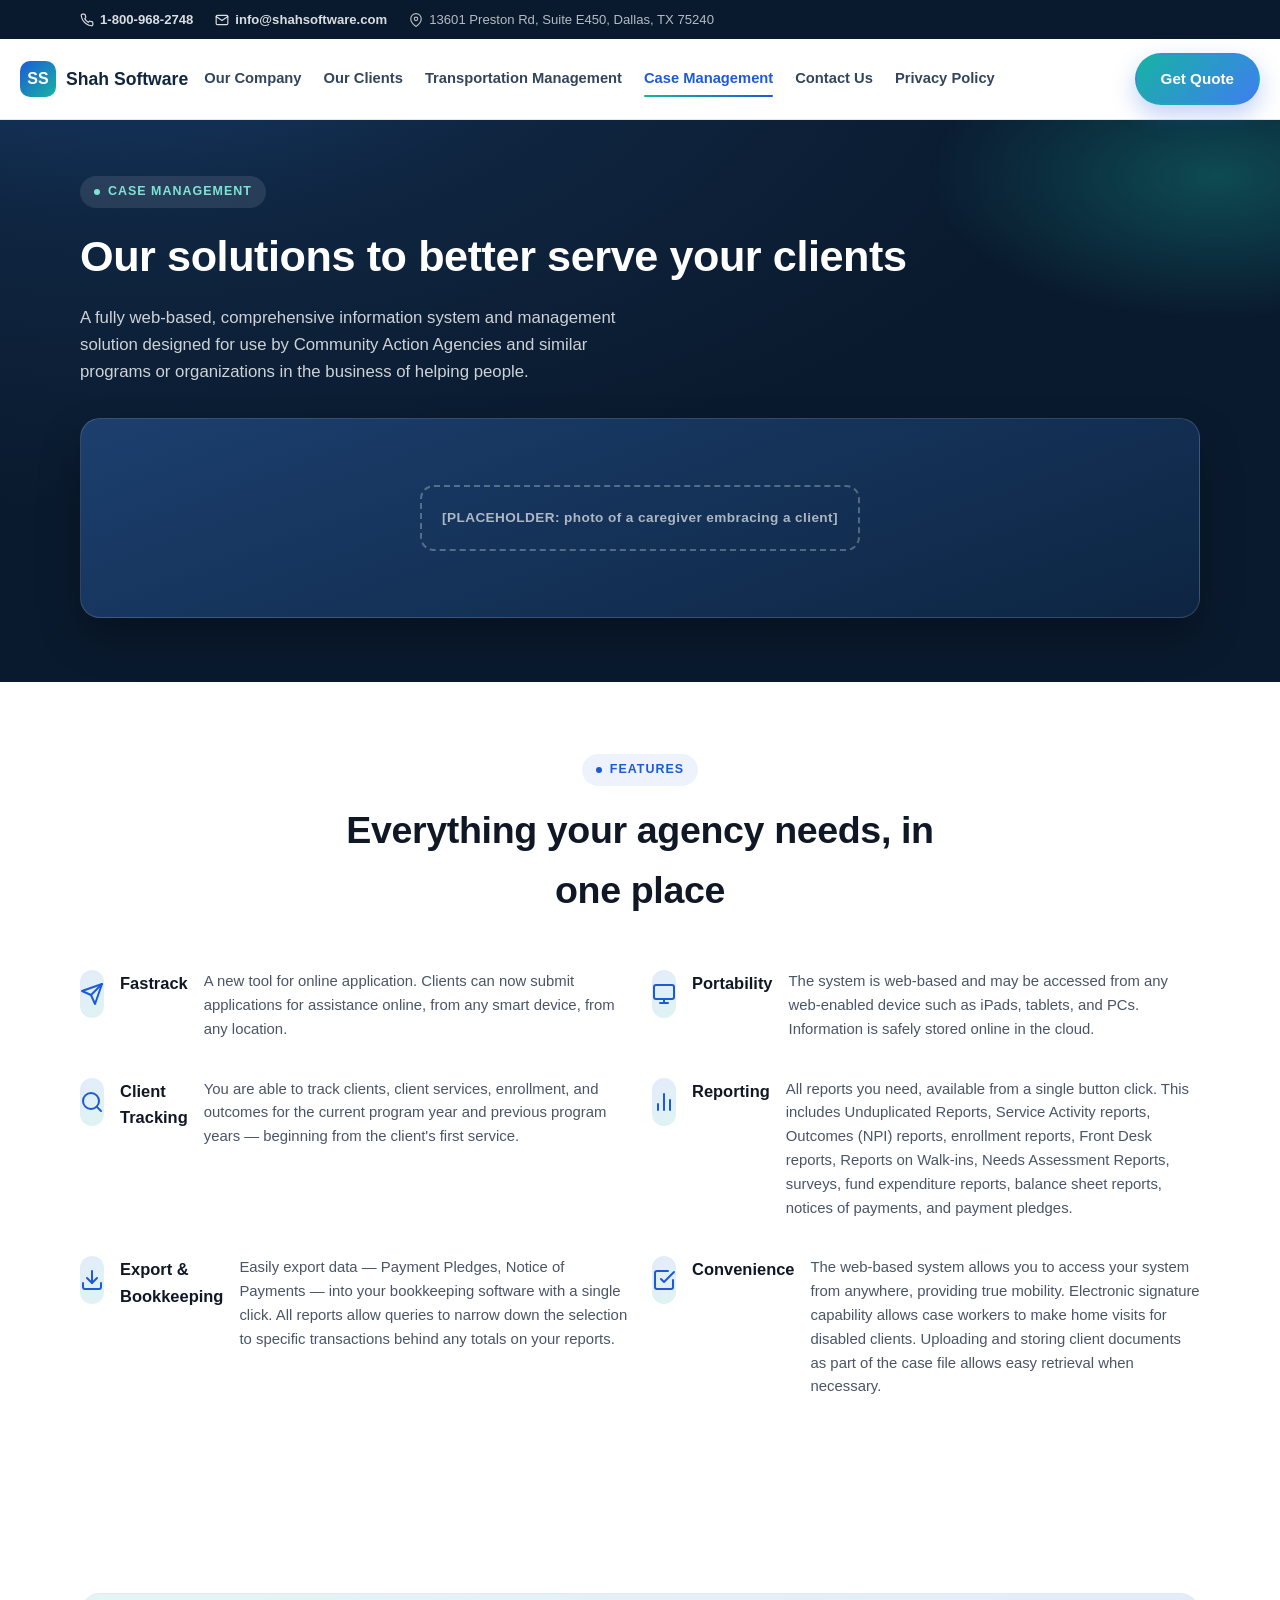
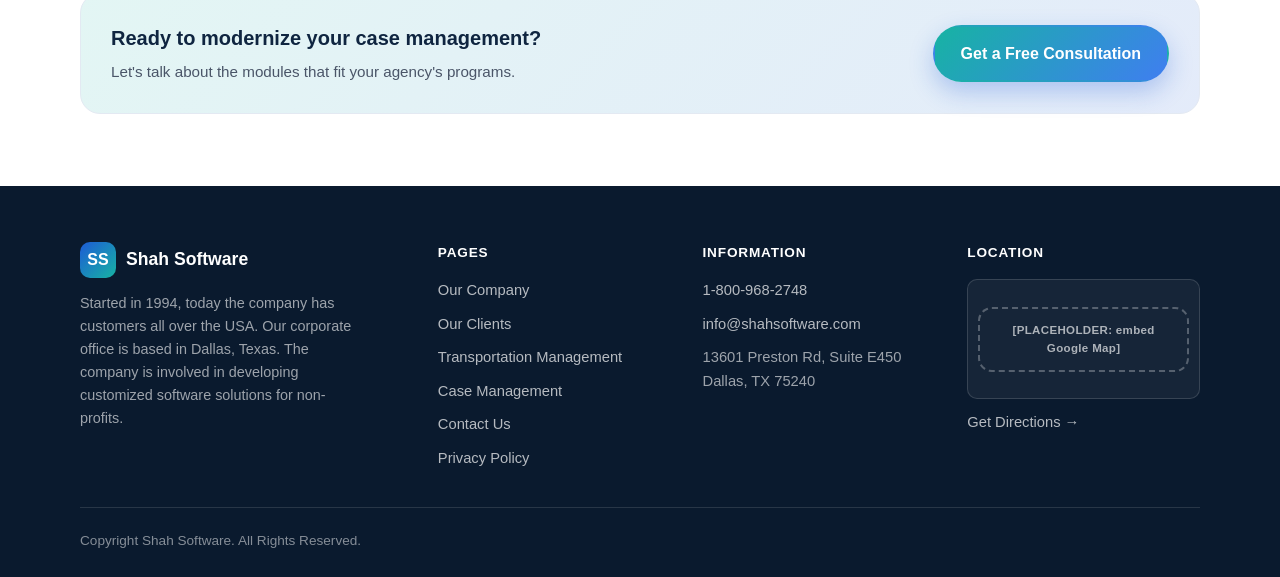
==== commit 6cce6640: "Give the header nav real breathing room instead of a razor-thin fit The previous fix (margin-left:au" ====
--- a/case-management.html
+++ b/case-management.html
@@ -40,6 +40,7 @@
   --shadow:0 10px 30px rgba(15,37,64,0.10);
   --shadow-sm:0 4px 14px rgba(15,37,64,0.08);
   --maxw:1160px;
+  --maxw-nav:1400px;
 }
 
 *,*::before,*::after{box-sizing:border-box;}
@@ -161,7 +162,7 @@
   justify-content:flex-start;
   gap:10px 16px;
   padding:14px 20px;
-  max-width:var(--maxw);
+  max-width:var(--maxw-nav);
   margin:0 auto;
 }
 .logo{display:flex;align-items:center;gap:10px;font-weight:800;font-size:1.1rem;color:var(--navy);order:1;flex-shrink:0;}
